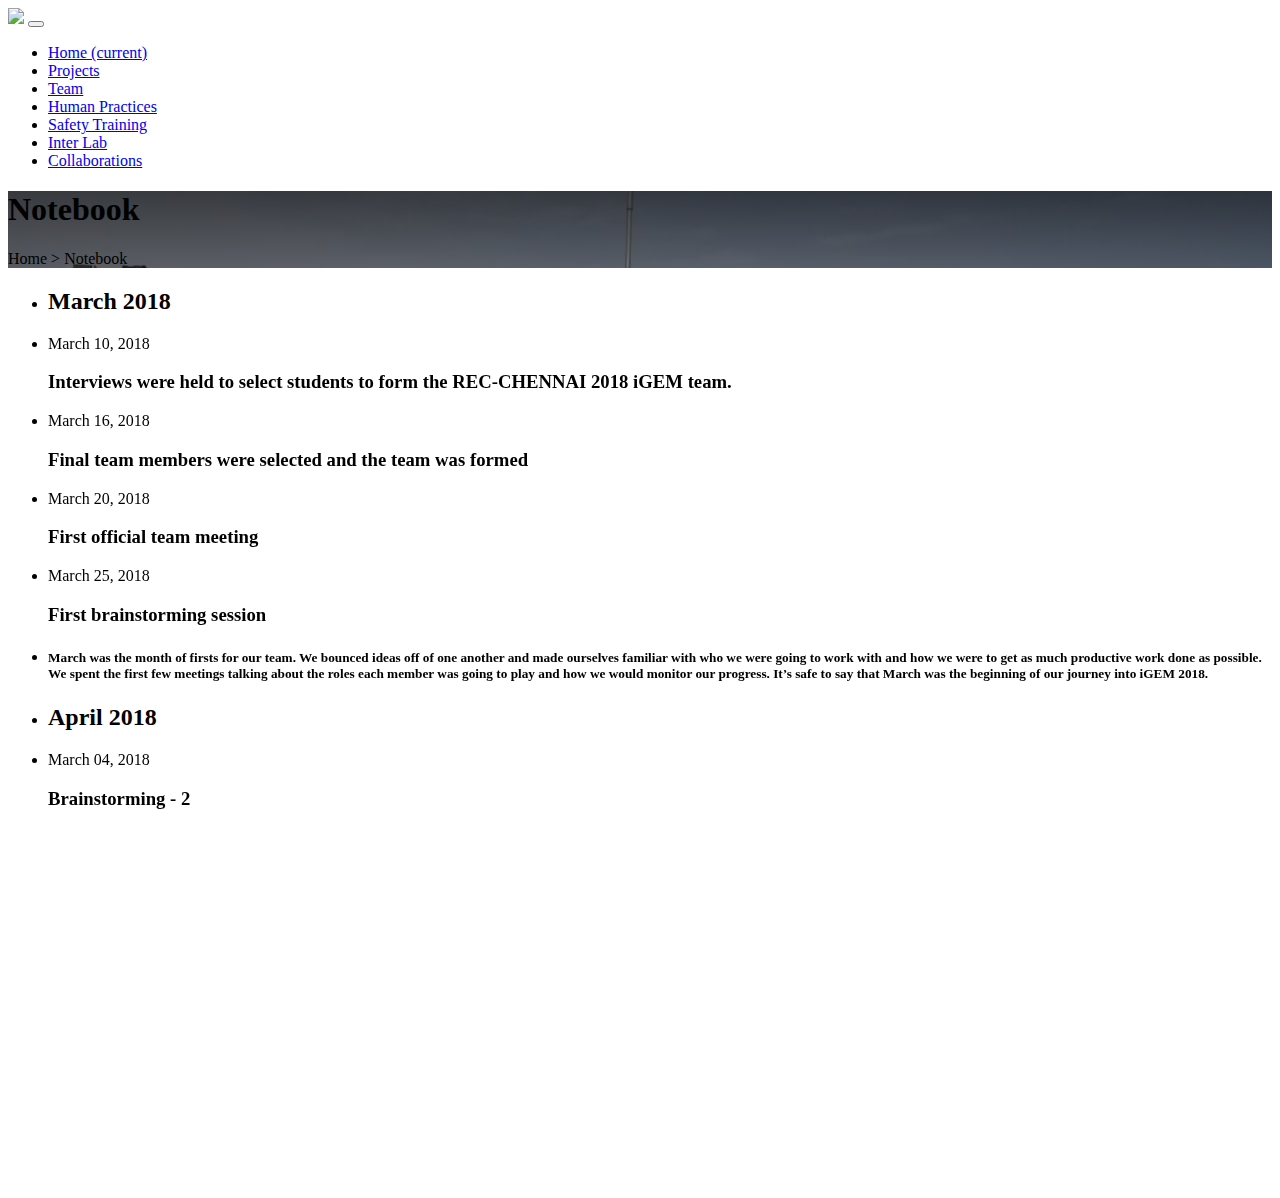
==== Notebook.html @ 921b057c "Add files via upload" ====
<!DOCTYPE html>
<html >
<head>
  <meta charset="UTF-8">
  <title>Simple Responsive Timeline</title>
  <meta name="viewport" content="width=device-width, initial-scale=1">
  
<!-- Bootstrap CSS -->
    <link rel="stylesheet" href="https://stackpath.bootstrapcdn.com/bootstrap/4.1.2/css/bootstrap.min.css" integrity="sha384-Smlep5jCw/wG7hdkwQ/Z5nLIefveQRIY9nfy6xoR1uRYBtpZgI6339F5dgvm/e9B" crossorigin="anonymous">
<!-- Font CSS -->
<link href="https://fonts.googleapis.com/css?family=PT+Sans|Source+Sans+Pro" rel="stylesheet">
<link rel="stylesheet" href="styles.css">
<link href="https://unpkg.com/aos@2.3.1/dist/aos.css" rel="stylesheet">


  
</head>

<body>
  <script src="https://use.typekit.net/bkt6ydm.js"></script>
<script>try{Typekit.load({ async: true });}catch(e){}</script>
<!-- Navbar -->
  
  <nav class="navbar navbar-expand-lg navbar-dark bg-dark">
  <a class="navbar-brand" href="#"><img src="https://anishsrinivasan.github.io/iGEM-2018/images/iGen-REC_CHENNAI_Logo.png" class="navbar-logo-img"></a>
  <button class="navbar-toggler" type="button" data-toggle="collapse" data-target="#navbarNav" aria-controls="navbarNav" aria-expanded="false" aria-label="Toggle navigation">
    <span class="navbar-toggler-icon"></span>
  </button>
  <div class="collapse navbar-collapse" id="navbarNav">
  <ul class="navbar-nav mr-auto">
  </ul>
    <ul class="navbar-nav">
      <li class="nav-item active">
        <a class="nav-link" href="http://2018.igem.org/Team:REC-CHENNAI">Home <span class="sr-only">(current)</span></a>
      </li>
      <li class="nav-item">
        <a class="nav-link" href="http://2018.igem.org/Team:REC-CHENNAI/projects">Projects</a>
      </li>
      <li class="nav-item">
        <a class="nav-link" href="#">Team</a>
      </li>
    <li class="nav-item">
        <a class="nav-link" href="http://2018.igem.org/Team:REC-CHENNAI/humanpractices">Human Practices</a>
      </li>
	     <li class="nav-item">
        <a class="nav-link" href="#">Safety Training</a>
      </li>
	  <li class="nav-item">
        <a class="nav-link" href="http://2018.igem.org/Team:REC-CHENNAI/InterLab">Inter Lab</a>
      </li>
	  	    <li class="nav-item">
        <a class="nav-link" href="#">Collaborations</a>
      </li>
 

    </ul>
  </div>
</nav>


<!-- Public Engagement -->
<div class="header-cover-breadcrums" style="background-image:linear-gradient(rgba(0,0,0,.7), rgba(0,0,0,.5)), url('images/hp-public-header.jpeg')">
<h1 class="heading-text white">Notebook</h1>
<p class="text-small white">Home > Notebook </p>
</div>
<div class="container-fluid">
  
    <div class="row example-centered d-flex justify-content-center">
        <div class="col-xs-10 col-xs-offset-1 col-sm-8 col-sm-offset-2">
		<!-- Start of Timeline -->
            <ul class="timeline timeline-centered">
			
			<!-- March Month --> 
			
			<!-- Month Heading Container -->
			    <li class="timeline-item period">
                    <div class="timeline-info"></div>
                    <div class="timeline-marker"></div>
                    <div class="timeline-content">
                        <h2 class="timeline-title">March 2018</h2>
                    </div>
                </li>
				<!-- End of Month Heading Container -->
				
				<!-- Date Container -->
                <li data-aos="fade-up" class="timeline-item">
                    <div class="timeline-info">
                        <span>March 10, 2018</span>
                    </div>
                    <div class="timeline-marker"></div>
                    <div class="timeline-content">
                        <h3 class="timeline-title"> Interviews were held to select students to form the REC-CHENNAI 2018 iGEM team. </h3>
                    </div>
                </li>
				<!-- End of Date Container -->
				
					<!-- Date Container -->
                <li data-aos="fade-up" class="timeline-item">
                    <div class="timeline-info">
                        <span>March 16, 2018</span>
                    </div>
                    <div class="timeline-marker"></div>
                    <div class="timeline-content">
                        <h3 class="timeline-title"> Final team members were selected and the team was formed</h3>
                    </div>
                </li>
				<!-- End of Date Container -->
				
				
					<!-- Date Container -->
                <li data-aos="fade-up" class="timeline-item">
                    <div class="timeline-info">
                        <span>March 20, 2018</span>
                    </div>
                    <div class="timeline-marker"></div>
                    <div class="timeline-content">
                        <h3 class="timeline-title"> First official team meeting</h3>
                    </div>
                </li>
				<!-- End of Date Container -->
				
				
					<!-- Date Container -->
                <li data-aos="fade-up" class="timeline-item">
                    <div class="timeline-info">
                        <span>March 25, 2018</span>
                    </div>
                    <div class="timeline-marker"></div>
                    <div class="timeline-content">
                        <h3 class="timeline-title"> First brainstorming session </h3>
                    </div>
                </li>
				<!-- End of Date Container -->
				
					<!-- Summary Container -->
			    <li  data-aos="fade-up"class="timeline-item period">
                    <div class="timeline-info"></div>
                    <div class="timeline-marker"></div>
                    <div class="timeline-content">
                        <h5 class="timeline-summary">March was the month of firsts for our team. We bounced ideas off of one another and made ourselves familiar with who we were going to work with and how we were to get as much productive work done as possible. We spent the first few meetings talking about the roles each member was going to play and how we would monitor our progress. It’s safe to say that March was the beginning of our journey into iGEM 2018. </h5>
                    </div>
                </li>
				<!-- End of Summary Container -->
				
				<!-- End of March Month --> 
				
				
				
				<!-- March Month --> 
			
			<!-- Month Heading Container -->
			    <li class="timeline-item period">
                    <div class="timeline-info"></div>
                    <div class="timeline-marker"></div>
                    <div class="timeline-content">
                        <h2 class="timeline-title">April 2018</h2>
                    </div>
                </li>
				<!-- End of Month Heading Container -->
				
				<!-- Date Container -->
                <li data-aos="fade-up" class="timeline-item">
                    <div class="timeline-info">
                        <span>March 04, 2018</span>
                    </div>
                    <div class="timeline-marker"></div>
                    <div class="timeline-content">
                        <h3 class="timeline-title"> Brainstorming - 2 </h3>
                    </div>
                </li>
				<!-- End of Date Container -->
				
					<!-- Date Container -->
                <li data-aos="fade-up" class="timeline-item">
                    <div class="timeline-info">
                        <span>March 10, 2018</span>
                    </div>
                    <div class="timeline-marker"></div>
                    <div class="timeline-content">
                        <h3 class="timeline-title"> Brainstorming - 3</h3>
                    </div>
                </li>
				<!-- End of Date Container -->
				
				
					<!-- Date Container -->
                <li data-aos="fade-up" class="timeline-item">
                    <div class="timeline-info">
                        <span>March 21, 2018</span>
                    </div>
                    <div class="timeline-marker"></div>
                    <div class="timeline-content">
                        <h3 class="timeline-title"> Brainstorming - 4 </h3>
                    </div>
                </li>
				<!-- End of Date Container -->
				
							<!-- Date Container -->
                <li data-aos="fade-up" class="timeline-item">
                    <div class="timeline-info">
                        <span>March 25, 2018</span>
                    </div>
                    <div class="timeline-marker"></div>
                    <div class="timeline-content">
                        <h3 class="timeline-title"> Skype call with VIT iGEM team </h3>
                    </div>
                </li>
				<!-- End of Date Container -->	
				
				
					<!-- Summary Container -->
			    <li  data-aos="fade-up"class="timeline-item period">
                    <div class="timeline-info"></div>
                    <div class="timeline-marker"></div>
                    <div class="timeline-content">
                        <h5 class="timeline-summary">April was filled with back-to-back brainstorming sessions. With many a day spent in the deserted classrooms of our college, we managed to finalize what would be our project ‘FluoroScreen’. We familiarized ourselves with our Plan of Action and dived into the depths of Site-Directed Mutagenesis. </h5>
                    </div>
                </li>
				<!-- End of Summary Container -->
				
				<!-- End of April Month --> 
				
				
				
				
				
           
            </ul> <!-- End of Timeline -->
        </div>
    </div>
</div>
 <!-- Optional JavaScript -->
    <!-- jQuery first, then Popper.js, then Bootstrap JS -->
    <script src="https://code.jquery.com/jquery-3.3.1.min.js" ></script>
    <script src="https://cdnjs.cloudflare.com/ajax/libs/popper.js/1.14.3/umd/popper.min.js" integrity="sha384-ZMP7rVo3mIykV+2+9J3UJ46jBk0WLaUAdn689aCwoqbBJiSnjAK/l8WvCWPIPm49" crossorigin="anonymous"></script>
    <script src="https://stackpath.bootstrapcdn.com/bootstrap/4.1.2/js/bootstrap.min.js" integrity="sha384-o+RDsa0aLu++PJvFqy8fFScvbHFLtbvScb8AjopnFD+iEQ7wo/CG0xlczd+2O/em" crossorigin="anonymous"></script>
<script src="https://unpkg.com/aos@2.3.1/dist/aos.js"></script>
<script>
  AOS.init();
</script> 
  
</body>
</html>
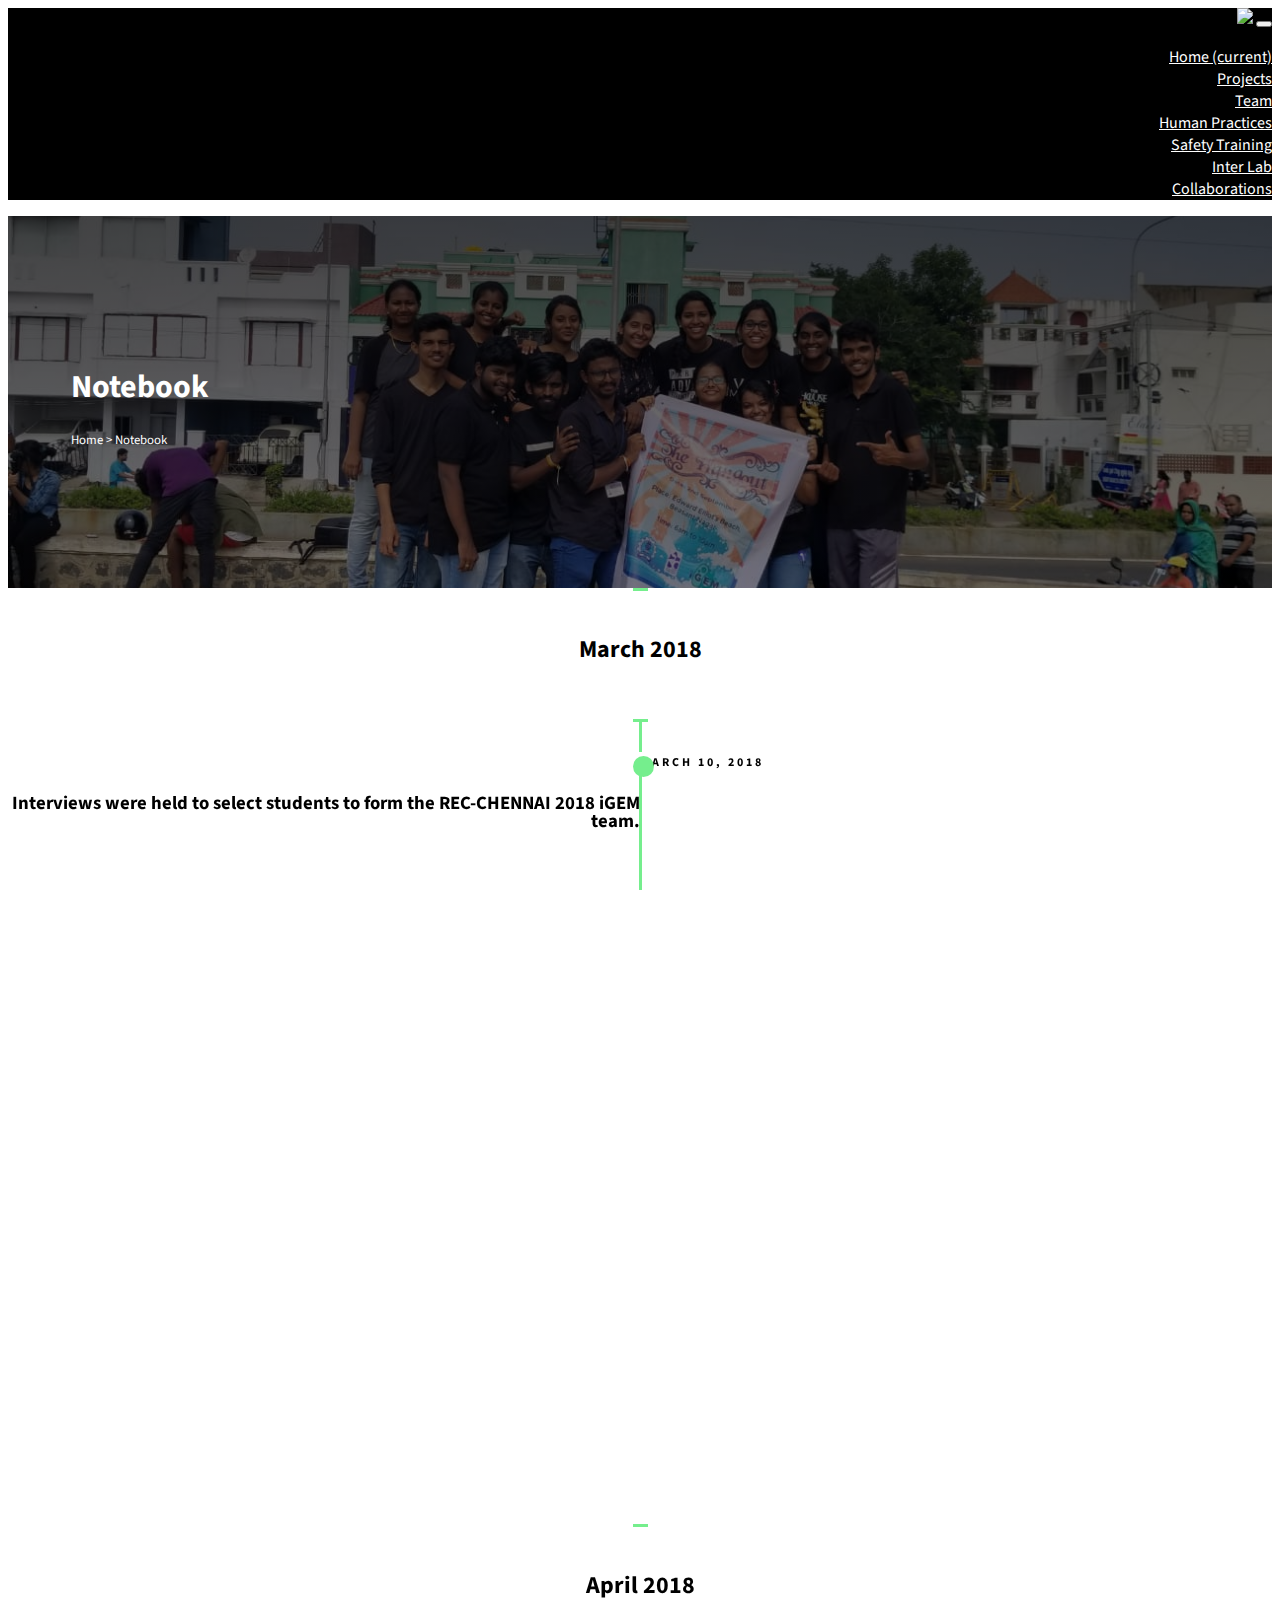
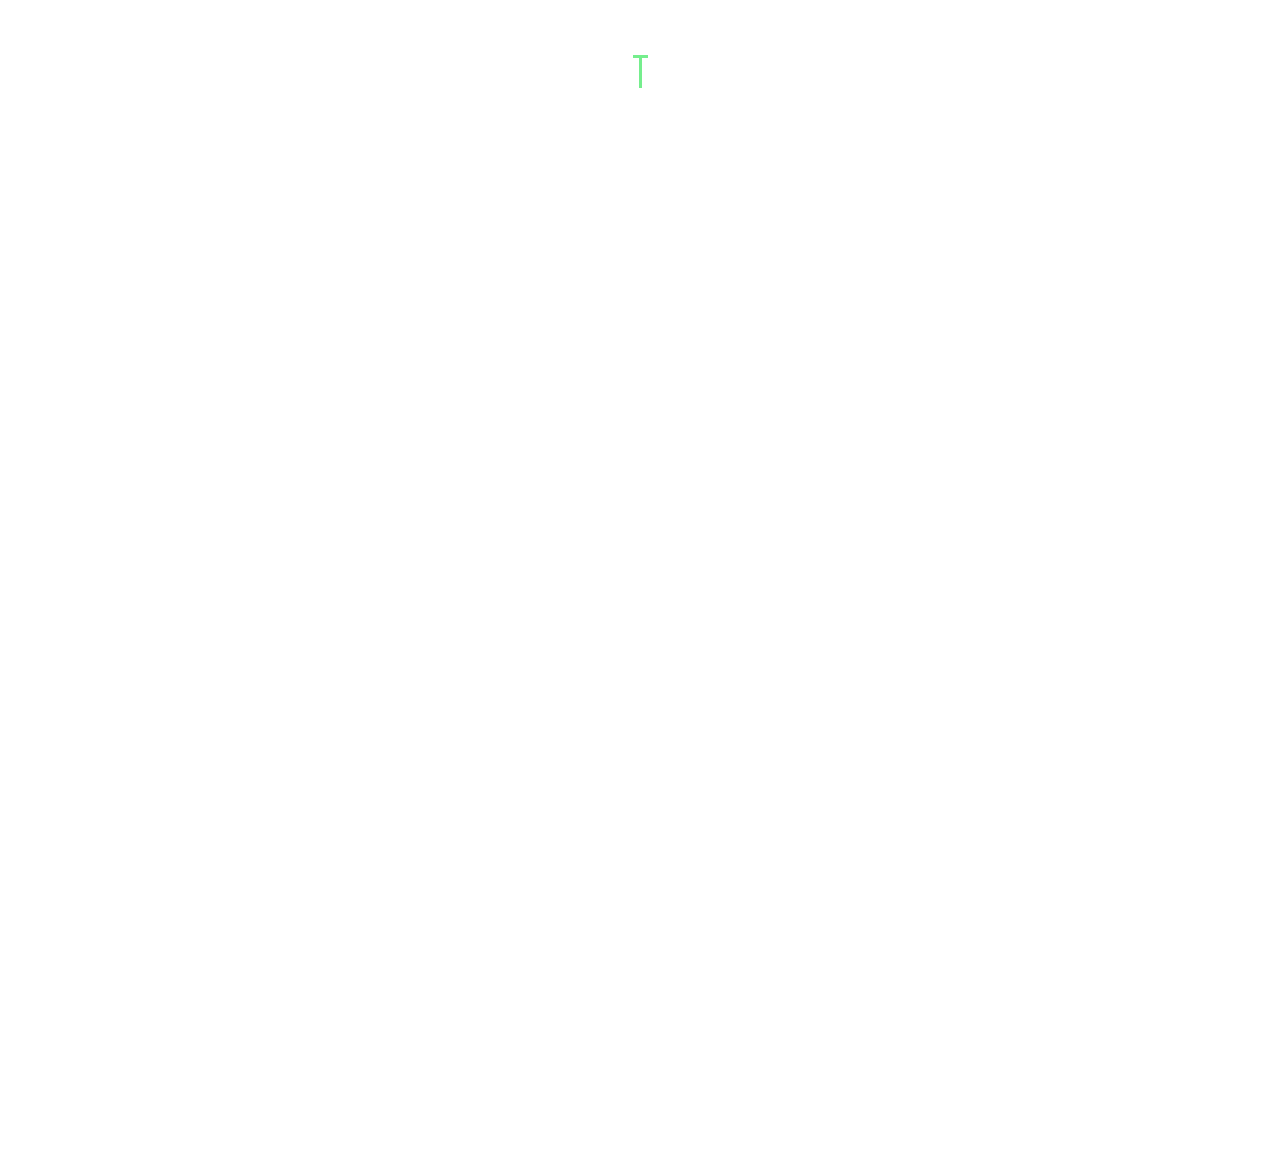
==== commit 3d9c7cb4: "Update Notebook.html" ====
--- a/Notebook.html
+++ b/Notebook.html
@@ -2,7 +2,7 @@
 <html >
 <head>
   <meta charset="UTF-8">
-  <title>Simple Responsive Timeline</title>
+  <title>Notebook - iGEM 2018 REC</title>
   <meta name="viewport" content="width=device-width, initial-scale=1">
   
 <!-- Bootstrap CSS -->
@@ -203,6 +203,8 @@
                     <div class="timeline-marker"></div>
                     <div class="timeline-content">
                         <h3 class="timeline-title"> Skype call with VIT iGEM team </h3>
+						<br>
+						<img data-aos="fade-left" class="timeline-img" src="images/collab/VC2.PNG">
                     </div>
                 </li>
 				<!-- End of Date Container -->	
--- a/styles.css
+++ b/styles.css
@@ -0,0 +1,631 @@
+/*Pre Quisites */
+
+#top_title {
+    display: none;
+	}
+	
+	#content {
+    width: 100%;
+    padding: 0px;
+    border: none;
+    color: black;
+    margin-left: 0;
+    margin-right: auto;
+    background-color: #ffffff;
+    position: relative;
+}
+
+
+
+
+/* Navbar */
+.navbar{
+	background-color:#000!important;
+	text-align: right;
+}
+
+.navbar-nav {
+    font-size: 16px;
+}
+
+.nav-link {
+	color:#ffffff!important;
+}
+
+.navbar-logo-img{
+	width:80px;
+}
+
+
+
+/* Inter Lab */
+
+.inter-lab-container {
+	padding:3%;
+	color:#000;
+}
+
+#HQ_page table {
+    border: none;
+    border-collapse: collapse;
+    width: 100%;
+    margin-bottom: 0;
+    margin-top: 0;
+    margin-right: 0;
+    margin-left: 0;
+}
+
+#HQ_page th {
+    background-color: #212529;
+    padding: 12px;
+    color: #FFF;
+    border: 1px solid #dee2e6;
+    border-collapse: collapse;
+    vertical-align: top;
+}
+
+#HQ_page td {
+    font-size: 16px;
+    padding: .75rem;
+    border: 1px solid #dee2e6;
+    border-collapse: collapse;
+    vertical-align: text-top;
+}
+
+
+/* Default Styles */
+
+body{
+font-family: 'Source Sans Pro', sans-serif;
+
+}
+
+.text-small {
+font-size:0.8em
+}
+
+.text-medium {
+	font-size:1em;
+}
+
+.text-large{
+	font-size:1.5em;
+}
+
+.heading-text {
+font-size:2em;
+font-weight:bold;
+}
+
+.sub-heading-text {
+font-size:1.2em;
+font-weight:400;
+}
+
+.main-container {
+
+}
+
+.white {
+color:#fff;
+}
+
+.black {
+color:#000;
+}
+
+.white-bg {
+background-color:#f5f6fa!important;
+}
+
+.black-bg {
+background-color:#000!important;
+color:#fff;
+}
+
+.padding-none {
+	margin:0!important;
+	padding:0!important;
+}
+.section-container {
+padding:5%;
+}
+
+.header-cover-breadcrums {
+    background-repeat: no-repeat;
+    background-size: cover;
+    background-position: center center;
+	color:#FFF;
+	padding:10% 5%;
+}
+
+.animated-button{color:#000;cursor:pointer;display:block;position:relative;border:2px solid #0BEF39;border-radius:25px;margin:15px auto 0;padding:14px 15px;font-size:14px;font-weight:700;text-align:center;text-decoration:none;text-transform:uppercase;overflow:hidden;letter-spacing:.08em;text-shadow:0 0 1px rgba(0,0,0,.2),0 1px 0 rgba(0,0,0,.2);transition:all 1s ease}.animated-button:hover{color:#000!important;background:#0BEF39!important;text-shadow:nthree}.animated-button:hover:before{left:0;right:auto;width:100%}.animated-button:before{display:block;position:absolute;top:0;right:0;height:100%;width:0;z-index:-1;content:'';color:#000!important;background:#0BEF39!important;transition:all .4s cubic-bezier(.42,0,.58,1)}
+
+
+/* Home Page */
+
+
+/* Header */
+
+.header-cover{
+    width:100%;
+    height:60vh;
+    background-repeat: no-repeat;
+    background-size: cover;
+    display: flex;
+    align-items: center;
+    justify-content: center;
+}
+
+
+.header-text{
+    color:#ffffff;
+	text-align:center;
+}
+
+.fs-logo-img {
+    width: 250px;
+}
+/* Abstract */
+
+.abstract-box {
+padding:1% 5%;
+}
+
+/* Gallery */
+
+.gallery-container {
+
+}
+.gallery-box {
+}
+.gallery-box img  {
+	border: 5px solid #fff;
+    display: block;
+	width:100%;
+	
+
+}
+
+/* Our Team */
+
+.scrolling-wrapper-flexbox {
+  display: flex;
+  flex-wrap: nowrap;
+  overflow-x: auto;
+}
+.scrolling-wrapper-flexbox .card-profile {
+  flex: 0 0 auto;
+  margin:2%;
+}
+.scrolling-wrapper-flexbox {
+  -webkit-overflow-scrolling: touch;
+}
+.scrolling-wrapper-flexbox::-webkit-scrollbar {
+  display: none;
+}
+
+
+.card-profile img {
+	width:150px;
+}
+
+/* End of Home Page */
+
+
+
+/* Team Page */
+
+.card-container{
+padding:2%;
+
+}
+
+.card {
+	padding:2%;
+}
+
+.user-img{
+	width:200px;
+	height:200px;
+}
+.cards {
+  display: flex;
+  justify-content: space-evenly;
+}
+.card {
+  position: relative;
+  height: 30em;
+
+  perspective: 150em;
+  
+}
+
+.card-text{
+ font-size: 14;
+}
+.card__side {
+  position: absolute;
+  top: 0;
+  left: 0;
+  width: 100%;
+  height: 30em;
+  backface-visibility: hidden;
+  transition: all 0.6s ease;
+  box-shadow: 1em 1em 2em rgba(0, 0, 0, .2);
+}
+.card__side--front {
+  background-color:#fff ;
+   transform: rotateY(0deg);
+}
+.card__side--back {
+  color: #fff;
+  transform: rotateY(180deg);
+}
+.card__side--back-1 {
+  background: #FF416C;  /* fallback for old browsers */
+background: -webkit-linear-gradient(to right, #1F2833, #0B0C10);  /* Chrome 10-25, Safari 5.1-6 */
+background: linear-gradient(to right, #1F2833, #0B0C10); /* W3C, IE 10+/ Edge, Firefox 16+, Chrome 26+, Opera 12+, Safari 7+ */
+}
+
+.card:hover .card__side--front {
+  transform: rotateY(-180deg);
+}
+.card:hover .card__side--back {
+  transform: rotate(0);
+}
+.card__description {
+     width: 100%;
+  padding: 1em 2em;
+  
+}
+.card__description svg {
+  width: 1.5em;
+  height: 1.5em;
+  fill: #fff;
+  
+  
+}
+
+/* Human Process */
+
+
+
+.public-engagement-item-container {	
+	padding:2%;
+}
+
+
+/* Collab */
+
+.collab-logo-img {
+	height:200px;
+}
+
+
+/* End of Team Page */
+
+
+.project-bg {
+	background-color:#131313;
+}
+/* Project Page */
+.project-main-container{
+	background-color:#131313;
+	max-width:1200px;
+	margin-left: auto;
+    margin-right: auto;
+	padding: 4% 0;
+}
+
+.project-container{
+	
+	position: relative;
+	background-color:#131313;
+}
+
+.absolute {
+	position:absolute;
+
+}
+
+.project-heading{
+	font-size:1.5em;
+	font-weight:bold;
+}
+
+.project-text-box {
+	color: white;
+    font-size: 14px;
+	width: 35%;
+	padding: 5%;
+}
+.mutagenesis{
+
+    top: 0px;
+    left: -30px; 
+   
+}
+
+.mutagenesis-img{
+top: 0px;
+ left: 460px;
+   
+}
+
+
+.need-mutagenesis{
+	width: 30%;
+    right: 0px;
+    top: 350px;
+    padding: 2%;
+}
+
+.need-mutagenesis-img{
+	width: 300px;
+    top: 350px;
+    left: 500px;
+}
+
+.why-new{
+    top: 500px;
+    left: -30px;
+	width:40%;
+
+}
+
+.why-new-img{
+  width: 460px;
+  top: 770px;
+  left: 400px;
+}
+
+.new-system{
+top: 830px;
+right: 0px;
+	width: 30%;
+	padding:2%;
+
+}
+
+.our-system-img{
+      width: 420px;
+    top: 1135px;
+    left: 364px;
+}
+
+
+.our-system{
+   top: 1135px;
+    left: -30px;
+	width:40%;
+
+}
+
+.change-img{
+    width: 300px;
+    top: 1500px;
+    left: 400px;
+}
+
+.mutations{
+top: 1500px;
+right: 0px;
+	width: 30%;
+	padding:2%;
+
+}
+
+/* End of Project Page */
+
+
+/* Noteboook */
+
+/*==================================
+    TIMELINE
+==================================*/
+/*-- GENERAL STYLES
+------------------------------*/
+.timeline {
+  line-height: 1.4em;
+  list-style: none;
+  margin: 0;
+  padding: 0;
+  width: 100%;
+}
+.timeline h1, .timeline h2, .timeline h3, .timeline h4, .timeline h5, .timeline h6 {
+  line-height: 1em;
+}
+
+/*----- TIMELINE ITEM -----*/
+.timeline-item {
+  padding-left: 40px;
+  position: relative;
+}
+.timeline-item:last-child {
+  padding-bottom: 0;
+}
+
+/*----- TIMELINE INFO -----*/
+.timeline-info {
+  font-size: 12px;
+  font-weight: 700;
+  letter-spacing: 3px;
+  margin: 0 0 .5em 0;
+  text-transform: uppercase;
+  white-space: nowrap;
+}
+
+/*----- TIMELINE MARKER -----*/
+.timeline-marker {
+  position: absolute;
+  top: 0;
+  bottom: 0;
+  left: 0;
+  width: 15px;
+}
+.timeline-marker:before {
+  background:  #75EE8D;
+  border: 3px solid transparent;
+  border-radius: 100%;
+  content: "";
+  display: block;
+  height: 15px;
+  position: absolute;
+  top: 4px;
+  left: 0;
+  width: 15px;
+  transition: background 0.3s ease-in-out, border 0.3s ease-in-out;
+}
+.timeline-marker:after {
+  content: "";
+  width: 3px;
+  background:  #75EE8D;
+  display: block;
+  position: absolute;
+  top: 24px;
+  bottom: 0;
+  left: 6px;
+}
+.timeline-item:last-child .timeline-marker:after {
+  content: none;
+}
+
+.timeline-item:not(.period):hover .timeline-marker:before {
+  background: transparent;
+  border: 3px solid  #75EE8D;
+}
+
+/*----- TIMELINE CONTENT -----*/
+.timeline-content {
+  padding-bottom: 40px;
+}
+.timeline-content p:last-child {
+  margin-bottom: 0;
+}
+
+/*----- TIMELINE PERIOD -----*/
+.period {
+  padding: 0;
+}
+.period .timeline-info {
+  display: none;
+}
+.period .timeline-marker:before {
+  background: transparent;
+  content: "";
+  width: 15px;
+  height: auto;
+  border: none;
+  border-radius: 0;
+  top: 0;
+  bottom: 30px;
+  position: absolute;
+  border-top: 3px solid  #75EE8D;
+  border-bottom: 3px solid  #75EE8D;
+}
+.period .timeline-marker:after {
+  content: "";
+  height: 32px;
+  top: auto;
+}
+.period .timeline-content {
+  padding: 40px 0 70px;
+}
+.period .timeline-title {
+  margin: 0;
+}
+
+
+
+/*----------------------------------------------
+    MOD: TIMELINE CENTERED
+----------------------------------------------*/
+@media (min-width: 992px) {
+  .timeline-centered,
+  .timeline-centered .timeline-item,
+  .timeline-centered .timeline-info,
+  .timeline-centered .timeline-marker,
+  .timeline-centered .timeline-content {
+    display: block;
+    margin: 0;
+    padding: 0;
+  }
+  .timeline-centered .timeline-item {
+    padding-bottom: 40px;
+    overflow: hidden;
+  }
+  .timeline-centered .timeline-marker {
+    position: absolute;
+    left: 50%;
+    margin-left: -7.5px;
+  }
+  .timeline-centered .timeline-info,
+  .timeline-centered .timeline-content {
+    width: 50%;
+  }
+  .timeline-centered > .timeline-item:nth-child(odd) .timeline-info {
+    float: left;
+    text-align: right;
+    padding-right: 30px;
+  }
+  .timeline-centered > .timeline-item:nth-child(odd) .timeline-content {
+    float: right;
+    text-align: left;
+    padding-left: 30px;
+  }
+  .timeline-centered > .timeline-item:nth-child(even) .timeline-info {
+    float: right;
+    text-align: left;
+    padding-left: 30px;
+  }
+  .timeline-centered > .timeline-item:nth-child(even) .timeline-content {
+    float: left;
+    text-align: right;
+    padding-right: 30px;
+  }
+  .timeline-centered > .timeline-item.period .timeline-content {
+    float: none;
+    padding: 0;
+    width: 100%;
+    text-align: center;
+  }
+  .timeline-centered .timeline-item.period {
+    padding: 50px 0 90px;
+  }
+  .timeline-centered .period .timeline-marker:after {
+    height: 30px;
+    bottom: 0;
+    top: auto;
+  }
+  .timeline-centered .period .timeline-title {
+    left: auto;
+  }
+}
+
+/*----------------------------------------------
+    MOD: MARKER OUTLINE
+----------------------------------------------*/
+.marker-outline .timeline-marker:before {
+  background: transparent;
+  border-color: #75EE8D;
+}
+.marker-outline .timeline-item:hover .timeline-marker:before {
+  background: #75EE8D;
+}
+
+.timeline-img{
+	object-fit: cover;
+    width: 200px;
+    height: 200px;
+    border-radius: 50%;
+}
+
+.timeline-summary {
+padding: 2%;
+border: 2px dotted #75EE8D;
+border-radius: 20px;	
+}
+
+
+/* Project */
